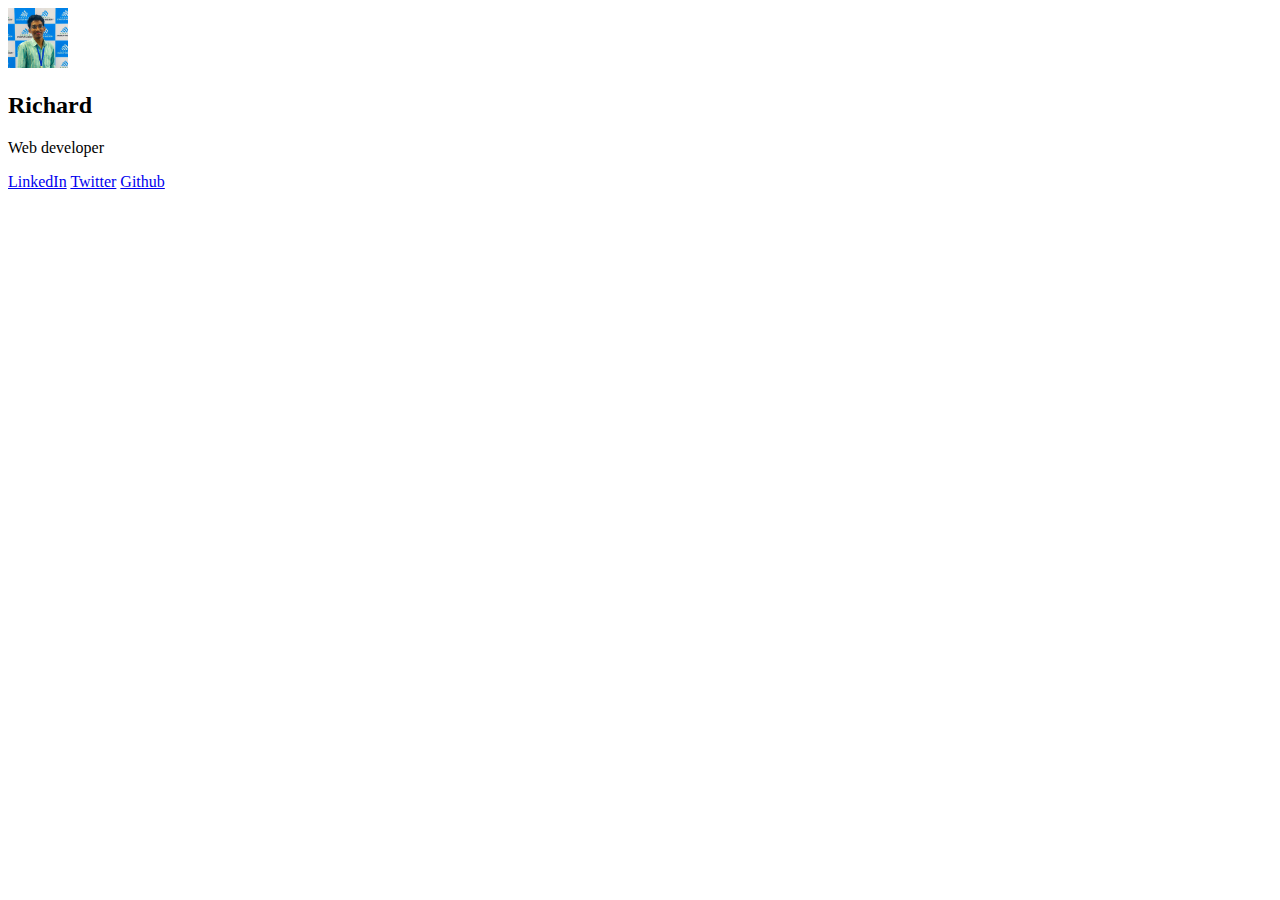
==== index.html @ 1c969326 "Initial commit" ====
<!DOCTYPE html>
<html lang="en">
<head>
    <meta charset="UTF-8">
    <meta name="viewport" content="width=device-width, initial-scale=1.0">
    <title>Document</title>
</head>
<body>
    <div class="container">
        <div class="main">
            <div class="profile">
                <img style="width: 60px;" src="images/richard.jpg" alt="">
                <h2>Richard</h2>
                <p>Web developer</p>
            </div>
            <div class="links">
                <a href="https://linkedin.com/in/richardshaju">LinkedIn</a>
                <a href="https://linkedin.com/in/richardshaju">Twitter</a>
                <a href="https://linkedin.com/in/richardshaju">Github</a>
            </div>
        </div>
    </div>
</body>
</html>
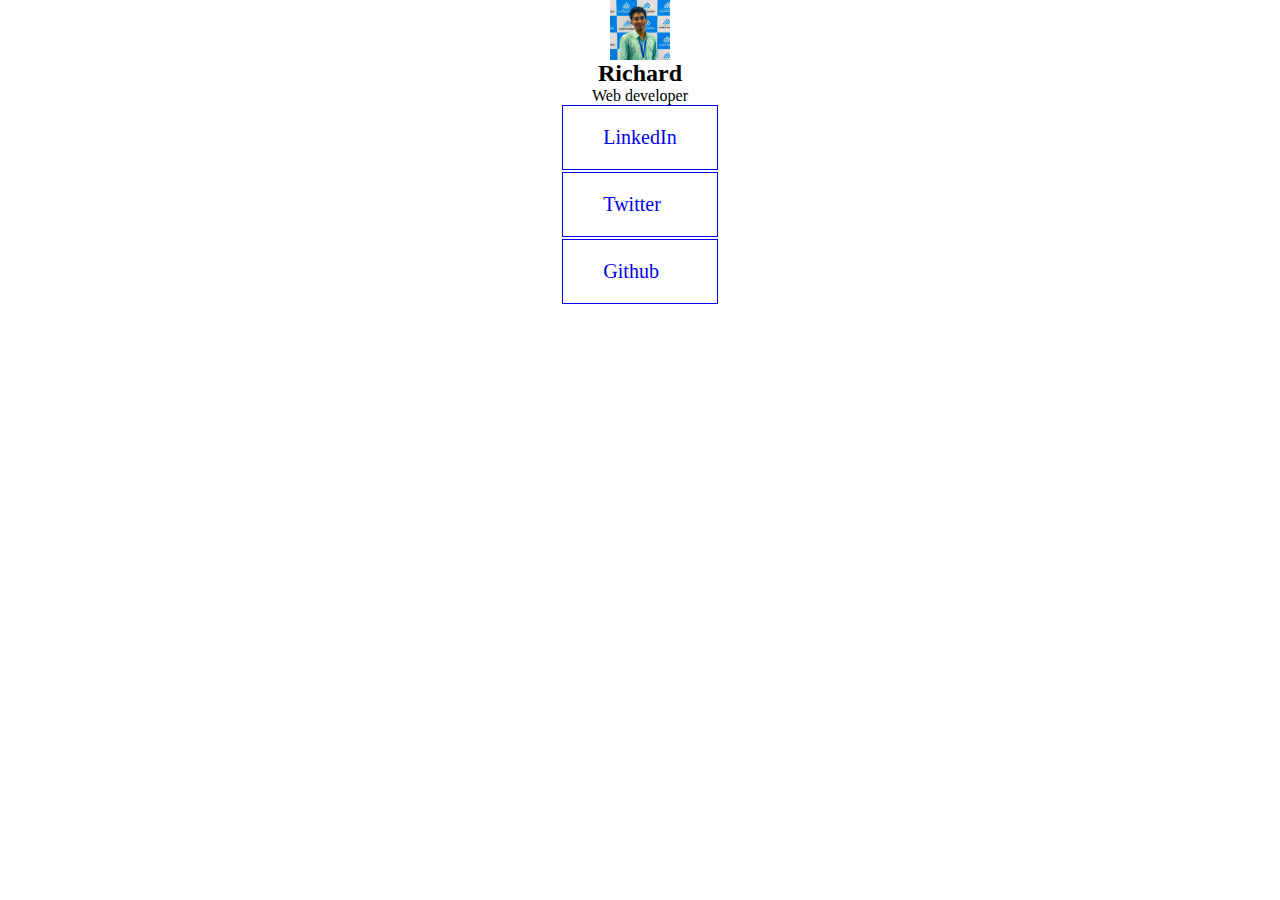
==== commit 110bfc6b: "CSS alignment added" ====
--- a/index.html
+++ b/index.html
@@ -4,6 +4,8 @@
     <meta charset="UTF-8">
     <meta name="viewport" content="width=device-width, initial-scale=1.0">
     <title>Document</title>
+
+    <link rel="stylesheet" href="style.css">
 </head>
 <body>
     <div class="container">
--- a/style.css
+++ b/style.css
@@ -0,0 +1,30 @@
+* {
+  margin: 0;
+  padding: 0;
+}
+
+.container {
+  display: flex;
+  justify-content: center;
+  align-items: center;
+}
+
+.profile {
+  display: flex;
+  justify-content: center;
+  align-items: center;
+  flex-direction: column;
+}
+
+.links{
+    display: flex;
+    flex-direction: column;
+    gap: 2px;
+}
+
+.links a{
+    text-decoration: none;
+    border: 1px solid;
+    font-size: 20px;
+    padding : 20px 40px;
+}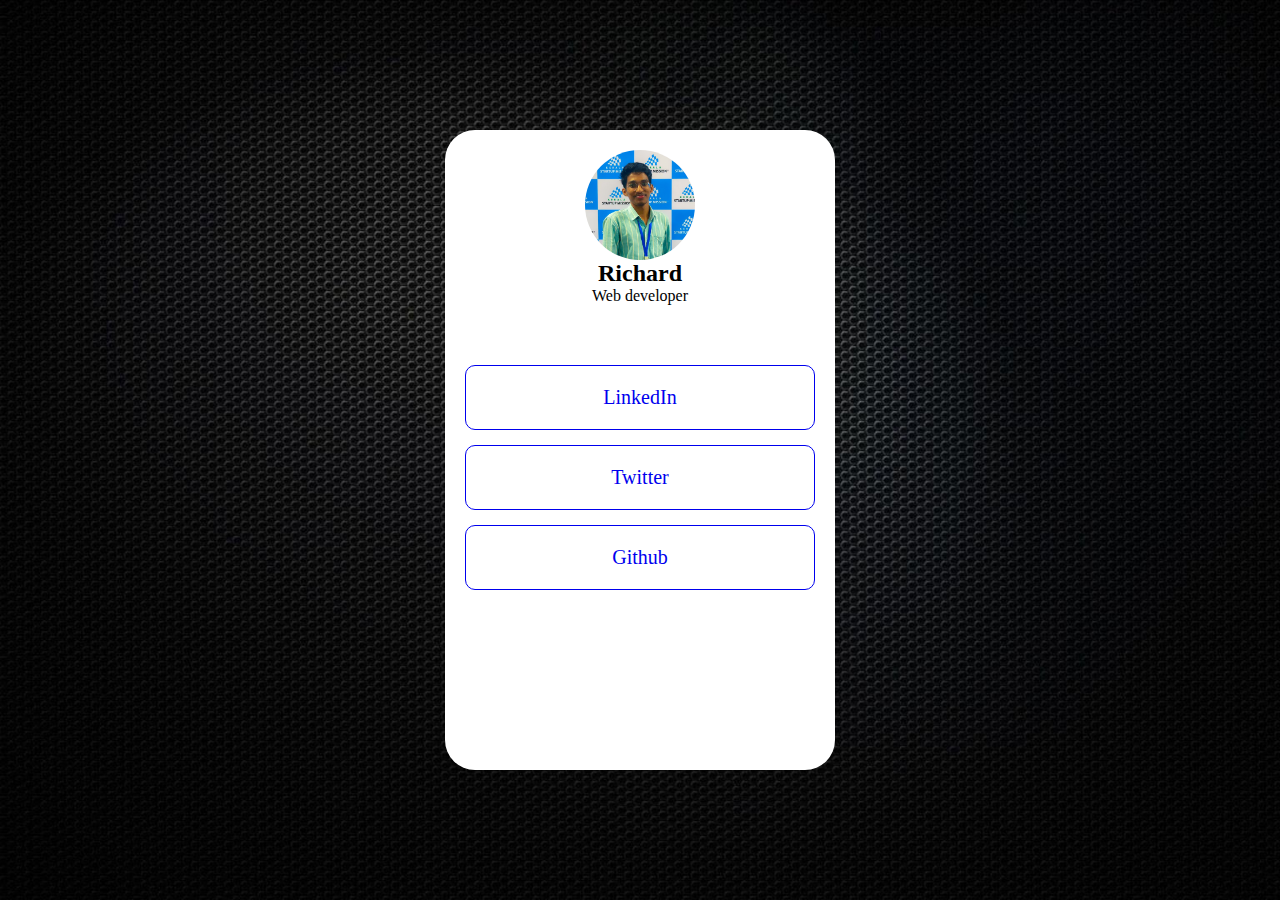
==== commit ad6fff51: "add more css" ====
--- a/index.html
+++ b/index.html
@@ -1,4 +1,3 @@
-<!DOCTYPE html>
 <html lang="en">
 <head>
     <meta charset="UTF-8">
@@ -7,11 +6,11 @@
 
     <link rel="stylesheet" href="style.css">
 </head>
-<body>
+<body >
     <div class="container">
         <div class="main">
             <div class="profile">
-                <img style="width: 60px;" src="images/richard.jpg" alt="">
+                <img src="images/richard.jpg" alt="">
                 <h2>Richard</h2>
                 <p>Web developer</p>
             </div>
--- a/style.css
+++ b/style.css
@@ -4,9 +4,24 @@
 }
 
 .container {
+  background-image: url(images/image.png);
+  background-size: cover;
+  background-position: center;
+  height: 100%;
   display: flex;
   justify-content: center;
   align-items: center;
+}
+
+.main{
+    background-color: white;
+    height: 600px;
+    width: 350px;
+    padding: 20px;
+    border-radius: 30px;
+    display: flex;
+    flex-direction: column;
+    gap: 60px;
 }
 
 .profile {
@@ -16,10 +31,16 @@
   flex-direction: column;
 }
 
+.profile img{
+    width: 110px;
+    border-radius: 100px;
+}
+
+
 .links{
     display: flex;
     flex-direction: column;
-    gap: 2px;
+    gap: 15px;
 }
 
 .links a{
@@ -27,4 +48,6 @@
     border: 1px solid;
     font-size: 20px;
     padding : 20px 40px;
+    text-align: center;
+    border-radius: 10px;
 }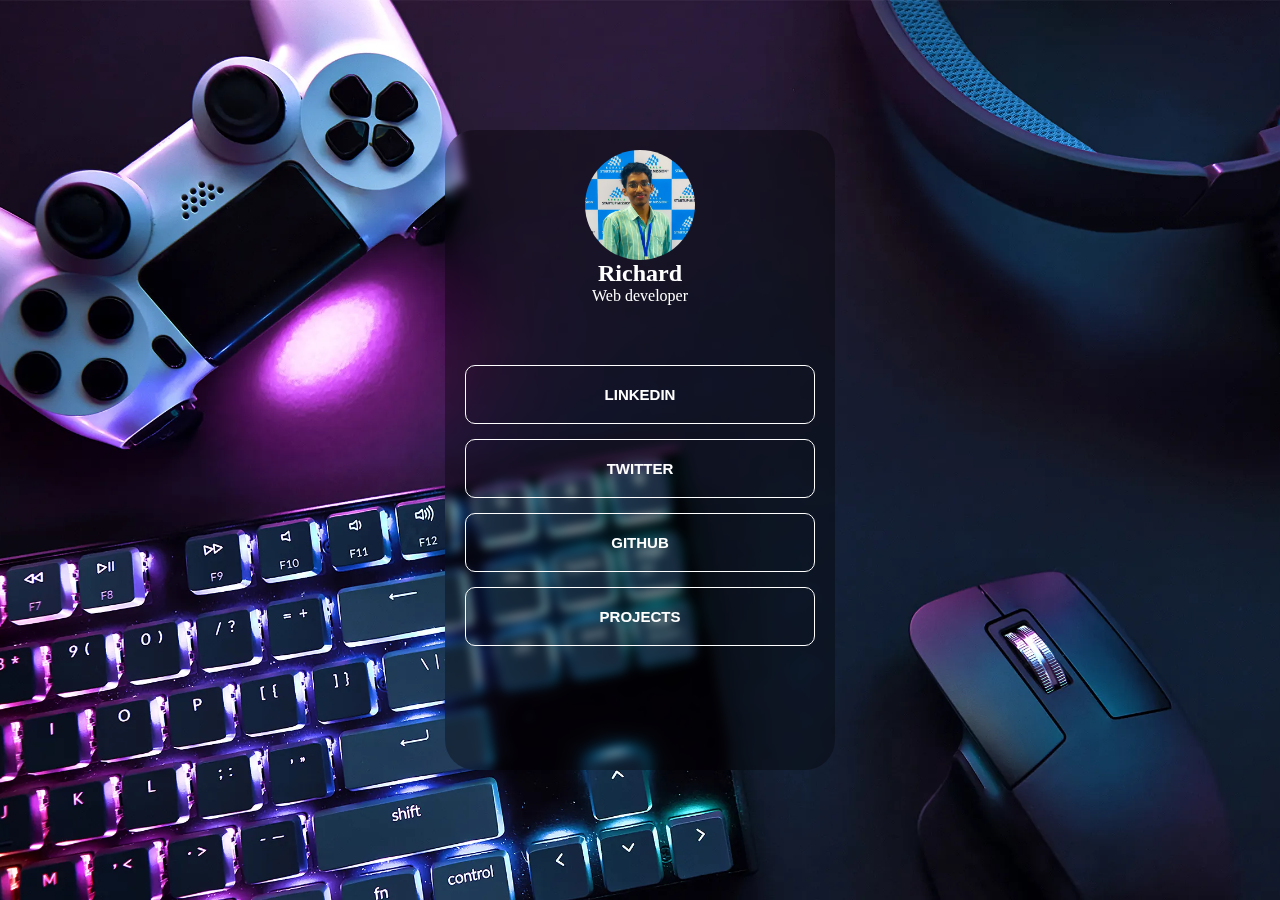
==== commit 3f97a1f7: "projects added" ====
--- a/index.html
+++ b/index.html
@@ -15,9 +15,10 @@
                 <p>Web developer</p>
             </div>
             <div class="links">
-                <a href="https://linkedin.com/in/richardshaju">LinkedIn</a>
-                <a href="https://linkedin.com/in/richardshaju">Twitter</a>
-                <a href="https://linkedin.com/in/richardshaju">Github</a>
+                <a href="https://linkedin.com/in/richardshaju">LINKEDIN</a>
+                <a href="https://X.com/richard_shaju">TWITTER</a>
+                <a href="https://github.com/richardshaju">GITHUB</a>
+                <a href="/projects.html">PROJECTS</a>
             </div>
         </div>
     </div>
--- a/style.css
+++ b/style.css
@@ -11,10 +11,11 @@
   display: flex;
   justify-content: center;
   align-items: center;
+  color: white;
 }
 
 .main{
-    background-color: white;
+    background-color: rgba(0, 0, 0, 0.343);
     height: 600px;
     width: 350px;
     padding: 20px;
@@ -22,6 +23,8 @@
     display: flex;
     flex-direction: column;
     gap: 60px;
+    backdrop-filter: blur(5px);
+    
 }
 
 .profile {
@@ -46,8 +49,31 @@
 .links a{
     text-decoration: none;
     border: 1px solid;
-    font-size: 20px;
+    font-size: 15px;
     padding : 20px 40px;
     text-align: center;
     border-radius: 10px;
+    color: rgb(255, 255, 255);
+    font-family: sans-serif;
+    font-weight: 600;
+}
+
+.links a:hover{
+    background-color:rgba(180, 180, 180, 0.178);
+    scale: 1.02;
+}
+
+
+
+
+
+.project-container{
+    padding: 50px;
+    display: grid;
+    grid-template-columns: auto auto auto;
+    justify-items: center;
+}
+
+.box img{
+    width: 350px;
 }